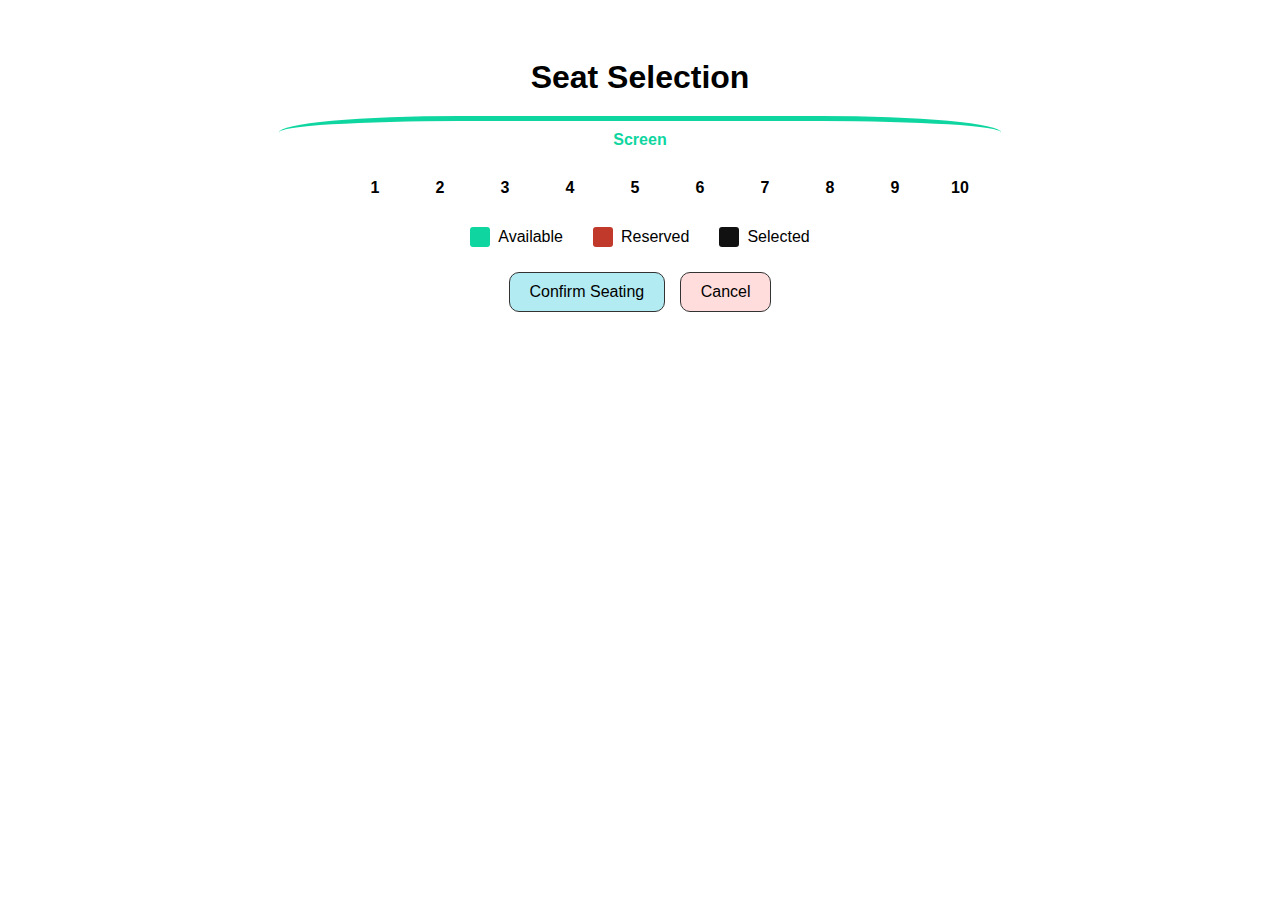
==== d4_prototype/target/classes/templates/seatingPage.html @ 805c2fd5 "Completed Seat Selection(waiting for other pages))" ====
<!DOCTYPE html>
<html lang="en">
<head>
    <meta charset="UTF-8" />
    <title>Seat Selection</title>
    <style>
        body {
            font-family: Arial, sans-serif;
            background: #fff;
            padding: 30px;
            text-align: center;
        }

        h1 {
            margin-bottom: 20px;
        }

        .screen {
            margin: 0 auto 30px;
            width: 60%;
            border-top: 5px solid #0fd6a0;
            border-radius: 50% / 100%;
            padding-top: 10px;
            font-weight: bold;
            color: #0fd6a0;
        }

        .seating-container {
            display: inline-block;
        }

        .column-labels {
            display: grid;
            grid-template-columns: 40px repeat(10, 50px);
            gap: 10px 15px;
            justify-content: center;
            margin-bottom: 10px;
        }

        .column-labels div {
            font-weight: bold;
        }

        .seat-layout {
            display: grid;
            grid-template-columns: 40px repeat(10, 50px);
            gap: 25px 15px;
            justify-content: center;
        }

        .row-label {
            display: flex;
            align-items: center;
            justify-content: center;
            font-weight: bold;
        }

        .seat {
            position: relative;
            width: 40px;
            height: 25px;
            background-color: #0fd6a0;
            border-top-left-radius: 8px;
            border-top-right-radius: 8px;
            cursor: pointer;
            box-shadow: 0 4px #0bb38f;
            transition: transform 0.2s ease, background-color 0.2s ease;
        }

        .seat::after {
            content: '';
            position: absolute;
            left: 5px;
            bottom: -10px;
            width: 30px;
            height: 10px;
            background-color: inherit;
            border-radius: 3px;
            box-shadow: 0 2px rgba(0, 0, 0, 0.2);
        }

        .seat.selected {
            background-color: #111;
            box-shadow: 0 4px #000;
        }

        .seat.selected::after {
            background-color: #111;
        }

        .seat.reserved {
            background-color: #c0392b;
            cursor: not-allowed;
            box-shadow: 0 4px #992d22;
        }

        .seat.reserved::after {
            background-color: #c0392b;
        }

        .legend {
            display: flex;
            justify-content: center;
            gap: 30px;
            margin: 20px 0;
        }

        .legend-item {
            display: flex;
            align-items: center;
            gap: 8px;
        }

        .legend-color {
            width: 20px;
            height: 20px;
            border-radius: 3px;
        }

        .available { background-color: #0fd6a0; }
        .reserved  { background-color: #c0392b; }
        .selected  { background-color: #111; }

        .buttons {
            margin-top: 20px;
        }

        .btn {
            padding: 10px 20px;
            margin: 5px;
            border-radius: 10px;
            border: 1px solid #333;
            font-size: 16px;
            cursor: pointer;
        }

        .confirm {
            background-color: #b2ebf2;
        }

        .cancel {
            background-color: #fdd;
        }
    </style>
</head>
<body>
<h1>Seat Selection</h1>
<div class="screen">Screen</div>

<div class="seating-container">
    <div class="column-labels">
        <div></div>
        <div>1</div><div>2</div><div>3</div><div>4</div><div>5</div>
        <div>6</div><div>7</div><div>8</div><div>9</div><div>10</div>
    </div>

    <div class="seat-layout" id="seatingArea">
        <!-- JS injects rows here -->
    </div>
</div>

<div class="legend">
    <div class="legend-item"><div class="legend-color available"></div>Available</div>
    <div class="legend-item"><div class="legend-color reserved"></div>Reserved</div>
    <div class="legend-item"><div class="legend-color selected"></div>Selected</div>
</div>

<div class="buttons">
    <button class="btn confirm">Confirm Seating</button>
    <button class="btn cancel">Cancel</button>
</div>

<script>
    const seatingArea = document.getElementById("seatingArea");

    const rows = ['A', 'B', 'C', 'D', 'E', 'F', 'G', 'H', 'I']; // 9 rows
    const cols = 10; // 10 seats per row

    rows.forEach(row => {
        const rowLabel = document.createElement("div");
        rowLabel.classList.add("row-label");
        rowLabel.textContent = row;
        seatingArea.appendChild(rowLabel);

        for (let i = 1; i <= cols; i++) {
            const seat = document.createElement("div");

            // Row A: seats 1, 2, 9, 10 only
            if (row === 'A' && !(i === 1 || i === 2 || i === 9 || i === 10)) {
                seatingArea.appendChild(document.createElement("div"));
                continue;
            }

            // Row B: seats 1, 2, 3, 5, 6, 8, 9, 10 only
            if (row === 'B' && !(i === 1 || i === 2 || i === 3 || i === 5 || i === 6 || i === 8 || i === 9 || i === 10)) {
                seatingArea.appendChild(document.createElement("div"));
                continue;
            }

            seat.classList.add("seat");
            seat.dataset.seatId = `${row}${i}`;

            seat.addEventListener("click", function () {
                if (seat.classList.contains("reserved")) return;
                seat.classList.toggle("selected");
            });

            seatingArea.appendChild(seat);
        }
    });

    // Cancel button logic
    document.querySelector(".btn.cancel").addEventListener("click", function () {
        document.querySelectorAll(".seat.selected").forEach(seat => {
            seat.classList.remove("selected");
        });
    // Redirect on confirm
    document.getElementById("confirmBtn").addEventListener("click", () => {
        //check if any seats are selected before redirecting
        const selectedSeats = document.querySelectorAll(".seat.selected");
        if (selectedSeats.length === 0) {
            alert("Please select at least one seat.");
            return;
        }

        window.location.href = "ticketsPage.html";
    });
</script>
</body>
</html>
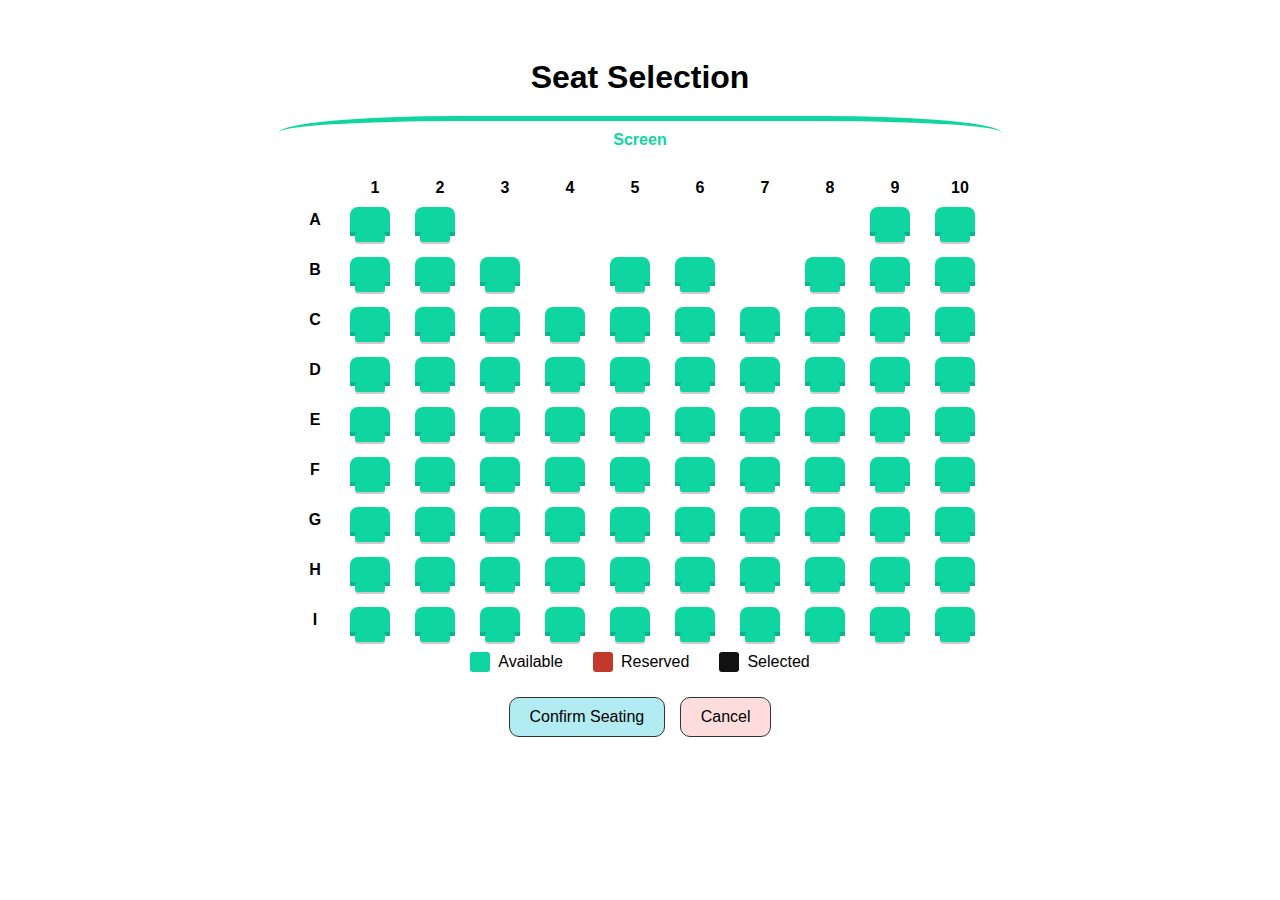
==== commit 13c203d4: "Fixed error of page nav from seating page" ====
--- a/d4_prototype/target/classes/templates/seatingPage.html
+++ b/d4_prototype/target/classes/templates/seatingPage.html
@@ -208,22 +208,27 @@
             seatingArea.appendChild(seat);
         }
     });
-
-    // Cancel button logic
+    const movieId = '[[${movieId}]]';
+        // Cancel button logic
     document.querySelector(".btn.cancel").addEventListener("click", function () {
         document.querySelectorAll(".seat.selected").forEach(seat => {
             seat.classList.remove("selected");
         });
-    // Redirect on confirm
-    document.getElementById("confirmBtn").addEventListener("click", () => {
-        //check if any seats are selected before redirecting
+
+        window.location.href = "/movies/" + movieId;
+    });
+
+    // Confirm button logic
+    document.querySelector(".btn.confirm").addEventListener("click", function () {
+        // Optional: You can validate that at least one seat is selected before proceeding
         const selectedSeats = document.querySelectorAll(".seat.selected");
         if (selectedSeats.length === 0) {
-            alert("Please select at least one seat.");
+            alert("Please select at least one seat before proceeding.");
             return;
         }
 
-        window.location.href = "ticketsPage.html";
+        // Redirect to checkout page
+        window.location.href = "/checkout";
     });
 </script>
 </body>
